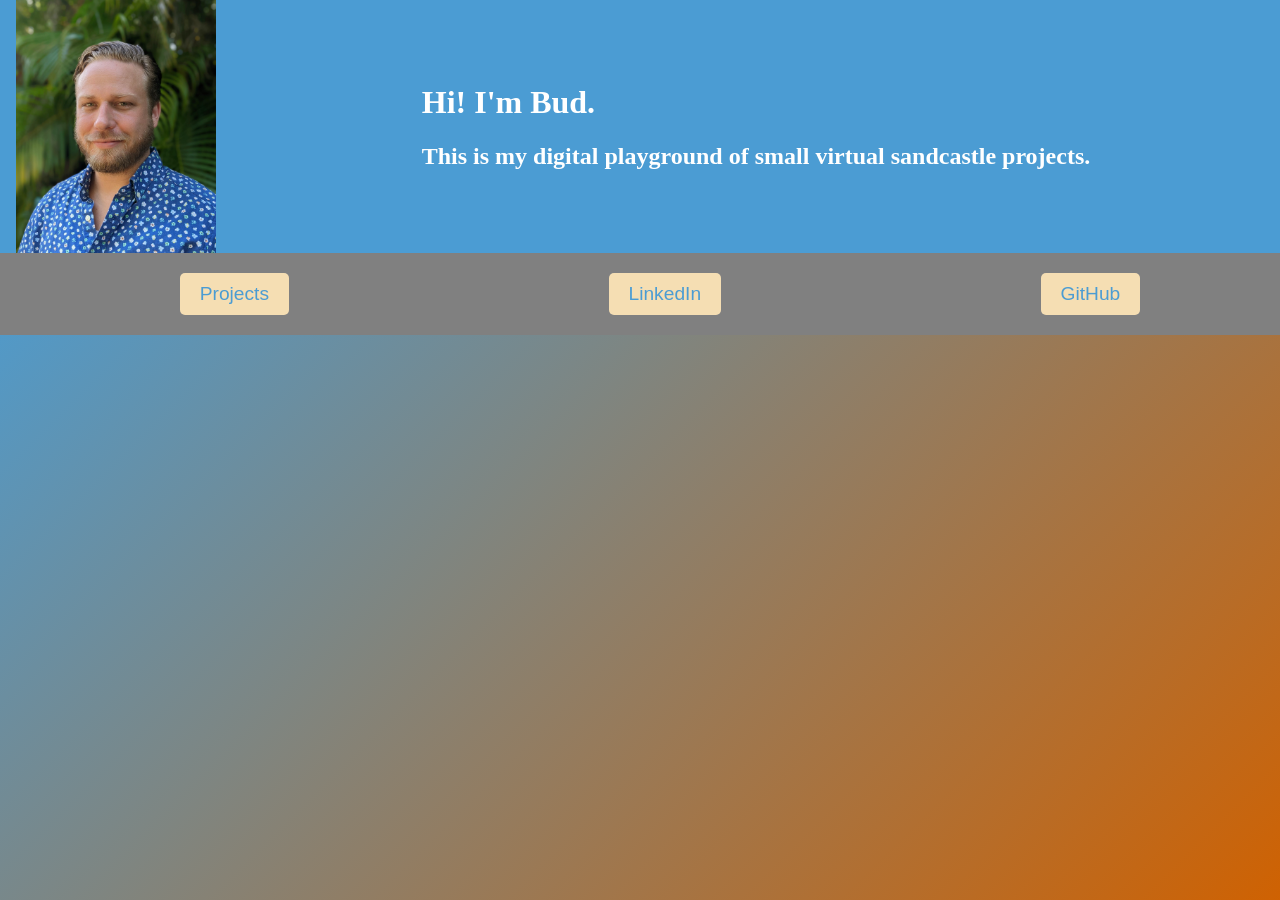
==== index.html @ c08a05c9 "Add files via upload" ====
<html lang="en">
<head>
    <meta charset="UTF-8">
    <meta http-equiv="X-UA-Compatible" content="IE=edge">
    <meta name="viewport" content="width=device-width, initial-scale=1.0">
    <link rel="stylesheet" href="style.css">
    <title>Virtual Sandbox</title>
</head>
<body> 
    
<header>  
    <div class="facediv">
        <img class="faceshot" src="./assets/faceshot.jpeg" width="200" height="300" alt="squishy face of the website creator"/>
    </div>  
    
    <div class="introdiv">
        <h1>Hi! I'm Bud.</h1>
        <h2>This is my digital playground of small virtual sandcastle projects.</h2>
    </div>  
</header>
    
<section class="links">  
    <button>
        <a href="projects.html">Projects</a>
    </button>
    <button>
        <a href="https://www.linkedin.com/in/bprow/">LinkedIn</a>
    </button>
    <button><a href="https://github.com/budprow">GitHub</a>
    </button>
</section> 
    
</body>
</html>
---- style.css ----
body {
    margin: 0;
    padding: 0;
    background: linear-gradient(135deg, hsla(204, 61%, 56%, 1) 10%,
    hsla(28, 98%, 41%, 1) 100%);
  }  

/* header */

header {
    width: 100vw;
    background-color: #4B9CD3;
    color: #fff;
    display: flex;
}

header div {
    margin: auto auto auto 1rem;
    flex-direction: column;
    align-content: center;
}

header div img {
    width: 200;
    height: auto;
    align-self: flex-end;
}

/* links div */

.links {
    width: 100%;
    padding: 20px;
    background-color: gray;
    display: flex;
    justify-content: space-around;
}

.links button {
    background-color: wheat;
    color: #4B9CD3;
    border: none;
    padding: 10px 20px;
    font-size: 1.2rem;
    cursor: pointer;
    border-radius: 5px;
    transition: background-color 0.3 ease;
}

.links button:hover {
    background-color: #3877A9;
    color: white;
}

.links a {
    text-decoration: none;
    color: inherit;
}

/* Motivational Poster */

.poster {
    background-color: black;
    height: 100vh;
    display: flex;
    flex-direction: column;
    justify-content: center;
    align-items: center;
}

.photo {
    width: 75%;
    height: 66%;
    border: 5px groove white;
    background-position: center;
    background-repeat: no-repeat;
}

.main-word-container {
    width: 75%;               
    margin: 1rem auto;
    text-align: center;      
    position: relative;      
  }
  
  .main-word {
    color: goldenrod;
    font-size: 2em;
    font-family: "Times New Roman", Times, serif;
    text-transform: uppercase;
  }
  
  .refresh-main-word {
    color: lightgray;
    position: absolute;
    right: 0;             
  }

.quote-container {
    color: white;
    font-size: 1.5em;
    font-family: Arial, Helvetica, sans-serif;
    text-align: center;
    width: 100%;
}
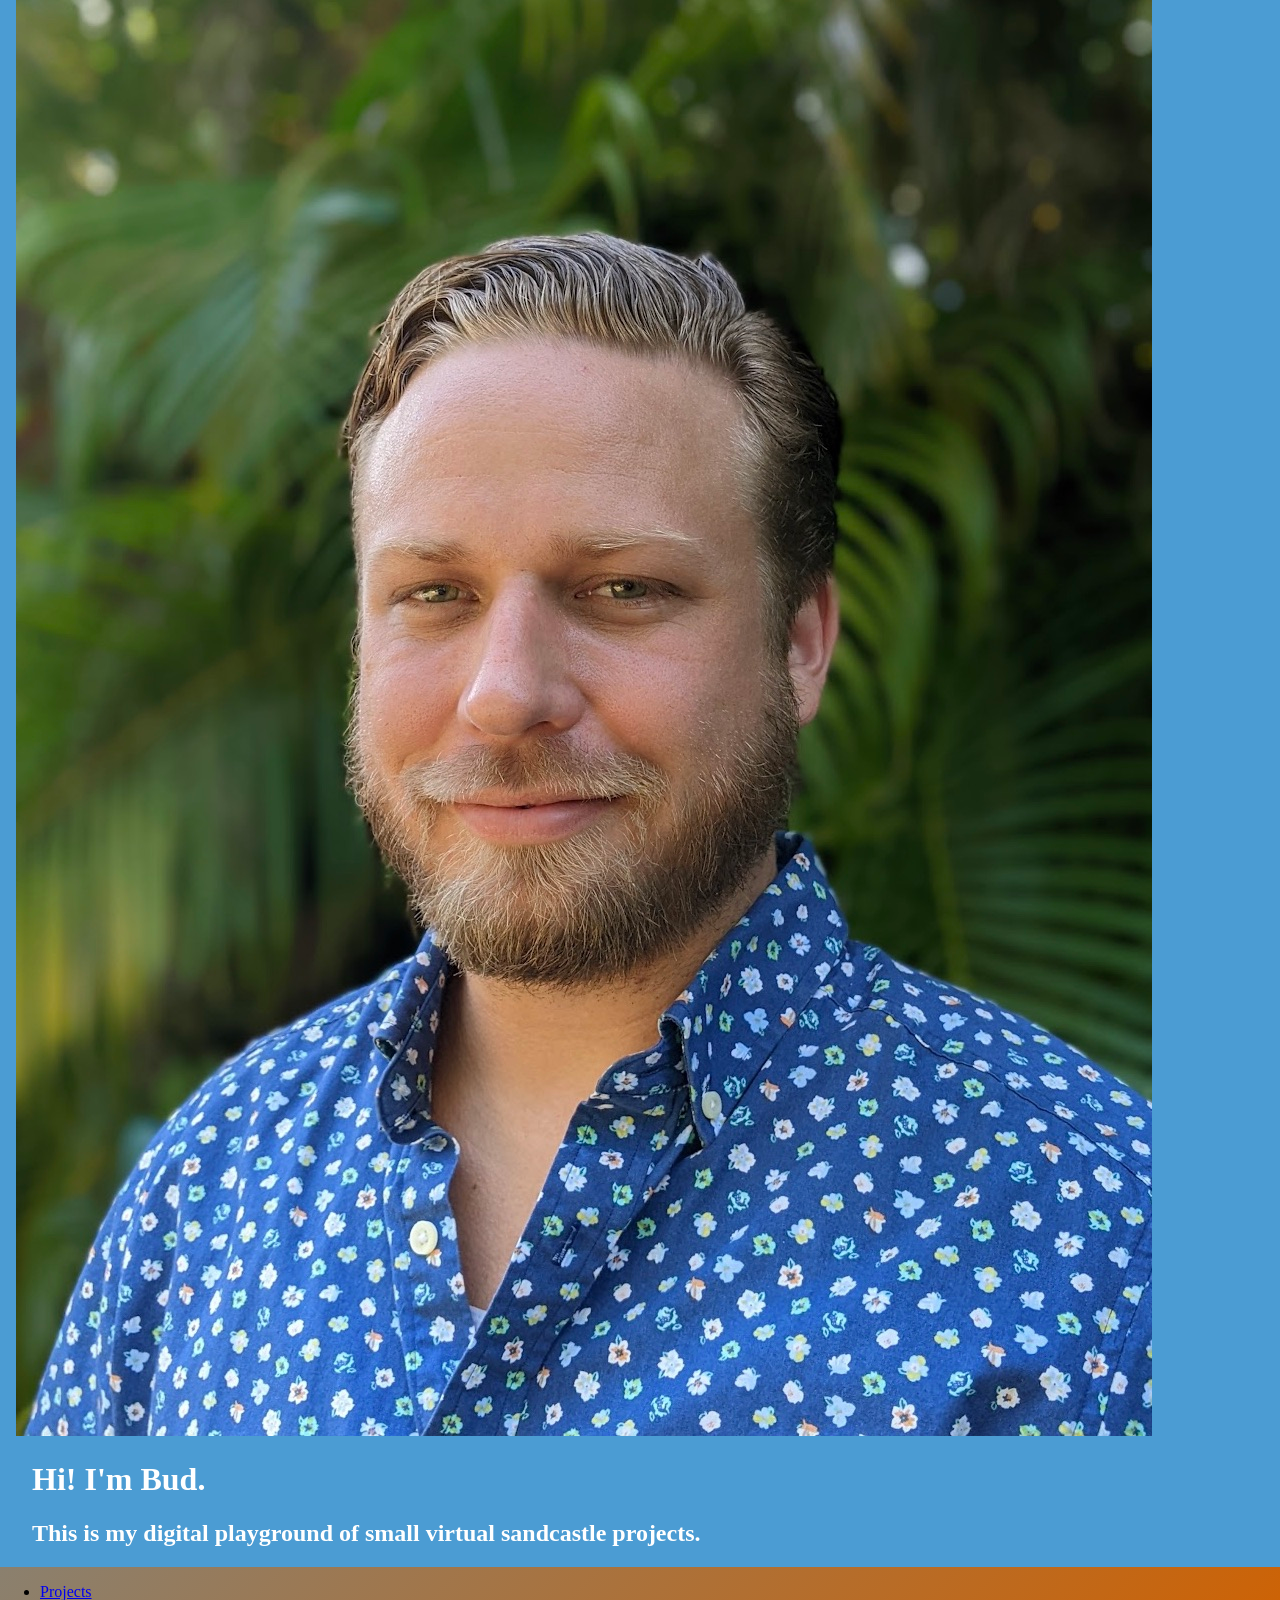
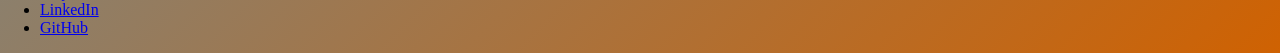
==== commit 439fa2f2: "Update index.html" ====
--- a/index.html
+++ b/index.html
@@ -1,34 +1,42 @@
+<!DOCTYPE html>
 <html lang="en">
+
 <head>
     <meta charset="UTF-8">
     <meta http-equiv="X-UA-Compatible" content="IE=edge">
     <meta name="viewport" content="width=device-width, initial-scale=1.0">
+    <title>Bud's Virtual Sandbox</title>
     <link rel="stylesheet" href="style.css">
-    <title>Virtual Sandbox</title>
+    <link rel="preconnect" href="https://fonts.googleapis.com">
+    <link rel="preconnect" href="https://fonts.gstatic.com" crossorigin>
+    <link href="https://fonts.googleapis.com/css2?family=Poppins:wght@400;500;600;700&display=swap" rel="stylesheet">
 </head>
-<body> 
-    
-<header>  
-    <div class="facediv">
-        <img class="faceshot" src="./assets/faceshot.jpeg" width="200" height="300" alt="squishy face of the website creator"/>
-    </div>  
-    
-    <div class="introdiv">
-        <h1>Hi! I'm Bud.</h1>
-        <h2>This is my digital playground of small virtual sandcastle projects.</h2>
-    </div>  
-</header>
-    
-<section class="links">  
-    <button>
-        <a href="projects.html">Projects</a>
-    </button>
-    <button>
-        <a href="https://www.linkedin.com/in/bprow/">LinkedIn</a>
-    </button>
-    <button><a href="https://github.com/budprow">GitHub</a>
-    </button>
-</section> 
+
+<body>
+
+    <div class="container">
+        <header>
+            <div class="header-content">
+                <img class="faceshot" src="./assets/faceshot.jpeg" alt="Bud's photo">
+                <div class="intro">
+                    <h1>Hi! I'm Bud.</h1>
+                    <h2>This is my digital playground of small virtual sandcastle projects.</h2>
+                </div>
+            </div>
+        </header>
+
+        <nav class="main-nav">
+            <ul>
+                <li><a href="projects.html">Projects</a></li>
+                <li><a href="https://www.linkedin.com/in/bprow/">LinkedIn</a></li>
+                <li><a href="https://github.com/budprow">GitHub</a></li>
+            </ul>
+        </nav>
+    </div>
+
+</body>
+
+</html>
     
 </body>
 </html>
--- a/style.css
+++ b/style.css
@@ -88,6 +88,7 @@
     font-size: 2em;
     font-family: "Times New Roman", Times, serif;
     text-transform: uppercase;
+    
   }
   
   .refresh-main-word {
